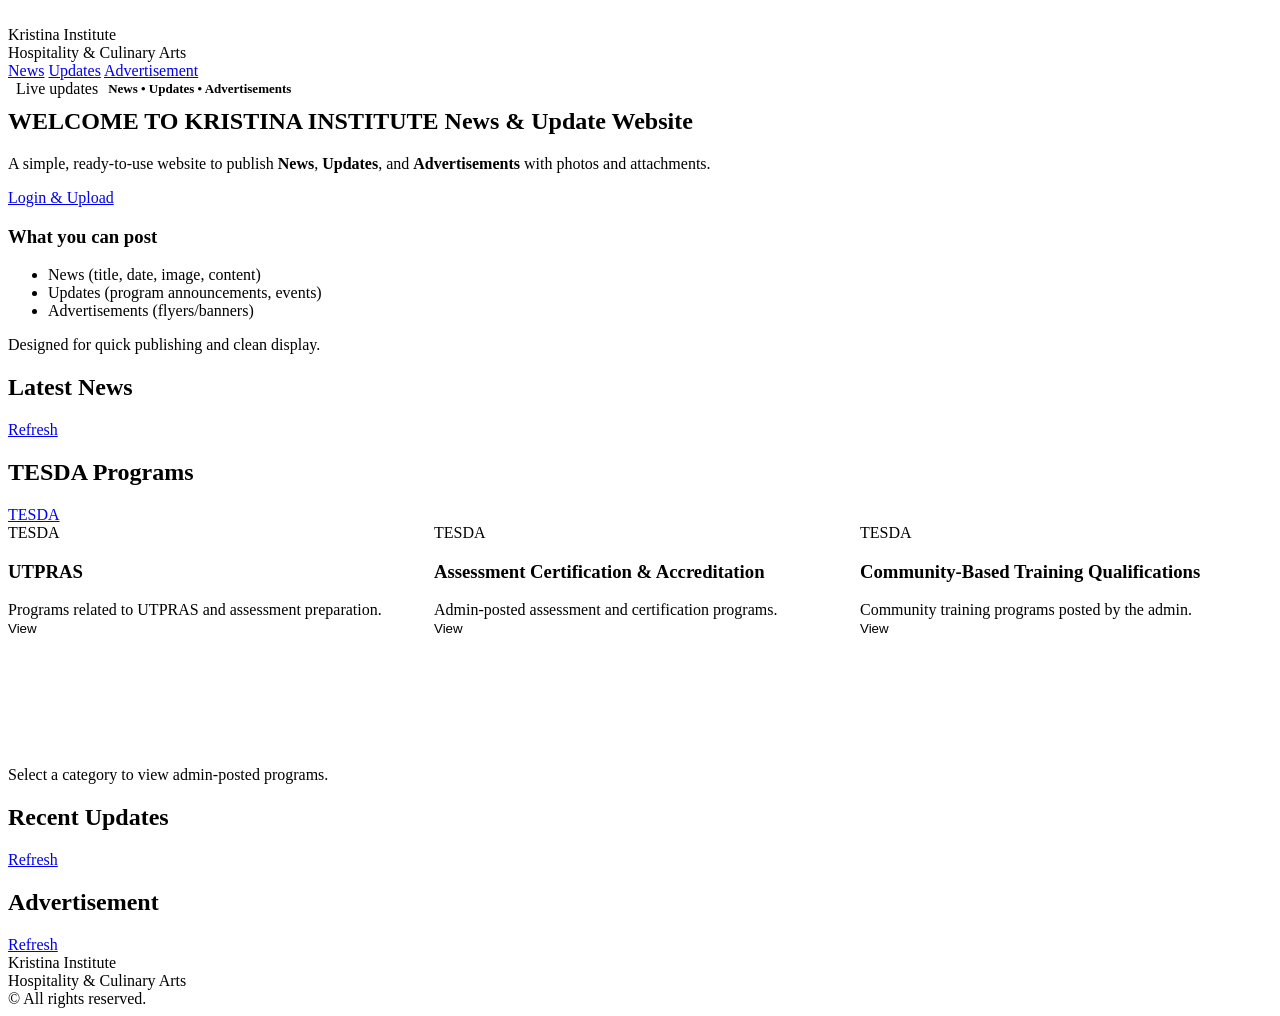
==== index.html @ 283ab5c9 "Add files via upload" ====
<!doctype html>
<html lang="en">
<head>
  <meta charset="utf-8" />
  <meta name="viewport" content="width=device-width, initial-scale=1" />
  <title>Kristina Institute — Updates, News & Announcements</title>
  <link rel="stylesheet" href="assets/style.css" />
</head>
<body class="has-bg-image">
  <header class="site-header">
    <div class="container header-inner">
        <div class="brand">
        <div class="brand-mark" aria-hidden="true">
<img class="brand-logo" src="assets/KIHCA LOGO MALIWANAG.png" alt="" />
        </div>
        <div>
          <div class="brand-title">Kristina Institute</div>

          <div class="brand-subtitle">Hospitality &amp; Culinary Arts</div>
        </div>

      </div>

      <nav class="nav">
        <a href="#news" class="nav-link">News</a>
        <a href="#updates" class="nav-link">Updates</a>
        <a href="#advertisement" class="nav-link">Advertisement</a>

      </nav>
    </div>
  </header>

  <main>
    <section class="hero">
        <div class="container hero-inner">
        <div>
          <div style="display:flex; align-items:center; gap:10px; flex-wrap:wrap;">

            <span class="badge badge-primary" style="display:inline-flex; align-items:center; gap:8px;">
              <span class="live-dot" aria-hidden="true"></span>
              Live updates
            </span>
            <span style="color:var(--muted); font-weight:800; font-size:13px;">News • Updates • Advertisements</span>
          </div>
          <h1 style="margin-top:10px;">WELCOME TO KRISTINA INSTITUTE News & Update Website</h1>

          <p>
            A simple, ready-to-use website to publish <strong>News</strong>, <strong>Updates</strong>, and <strong>Advertisements</strong>
            with photos and attachments.
          </p>
          <div class="hero-actions">
<a class="btn" href="admin">Login &amp; Upload</a>
          </div>

        </div>
        <div class="hero-card" role="note">
          <h3>What you can post</h3>
          <ul>
            <li>News (title, date, image, content)</li>
            <li>Updates (program announcements, events)</li>
            <li>Advertisements (flyers/banners)</li>
          </ul>
          <p class="muted">Designed for quick publishing and clean display.</p>
        </div>
      </div>
    </section>

    <section id="news" class="section">
      <div class="container">
        <div class="section-head">
          <h2>Latest News</h2>
          <a href="#" class="section-more" id="refreshNewsBtn" title="Refresh">Refresh</a>
        </div>
        <div id="newsList" class="grid"></div>
      </div>
    </section>

    <section id="tesda" class="section section-alt">
      <div class="container">
        <div class="section-head">
          <h2>TESDA Programs</h2>
          <a href="tesda.html" class="section-more" title="TESDA Programs">TESDA</a>
        </div>

        <div id="tesdaEmbed"></div>

        <p class="muted" style="margin:12px 0 0;">Select a category to view admin-posted programs.</p>
      </div>
    </section>



    <section id="updates" class="section section-alt">
      <div class="container">
        <div class="section-head">
          <h2>Recent Updates</h2>
          <a href="#" class="section-more" id="refreshUpdatesBtn" title="Refresh">Refresh</a>
        </div>
        <div id="updatesList" class="grid"></div>
      </div>
    </section>

    <section id="advertisement" class="section">
      <div class="container">
        <div class="section-head">
          <h2>Advertisement</h2>
          <a href="#" class="section-more" id="refreshAdBtn" title="Refresh">Refresh</a>
        </div>
        <div id="adsList" class="ads"></div>
      </div>
    </section>
  </main>

  <footer class="site-footer">
    <div class="container footer-inner">
      <div>
        <div class="footer-title">Kristina Institute</div>
        <div class="muted">Hospitality &amp; Culinary Arts</div>
      </div>
      <div class="footer-right">
        <div class="muted">© <span id="year"></span> All rights reserved.</div>
      </div>
    </div>
  </footer>

  <script type="module" src="assets/app.js"></script>
  <script src="assets/chatbot.js"></script>
  <script src="index-tesda-embed.js"></script>
</body>
</html>
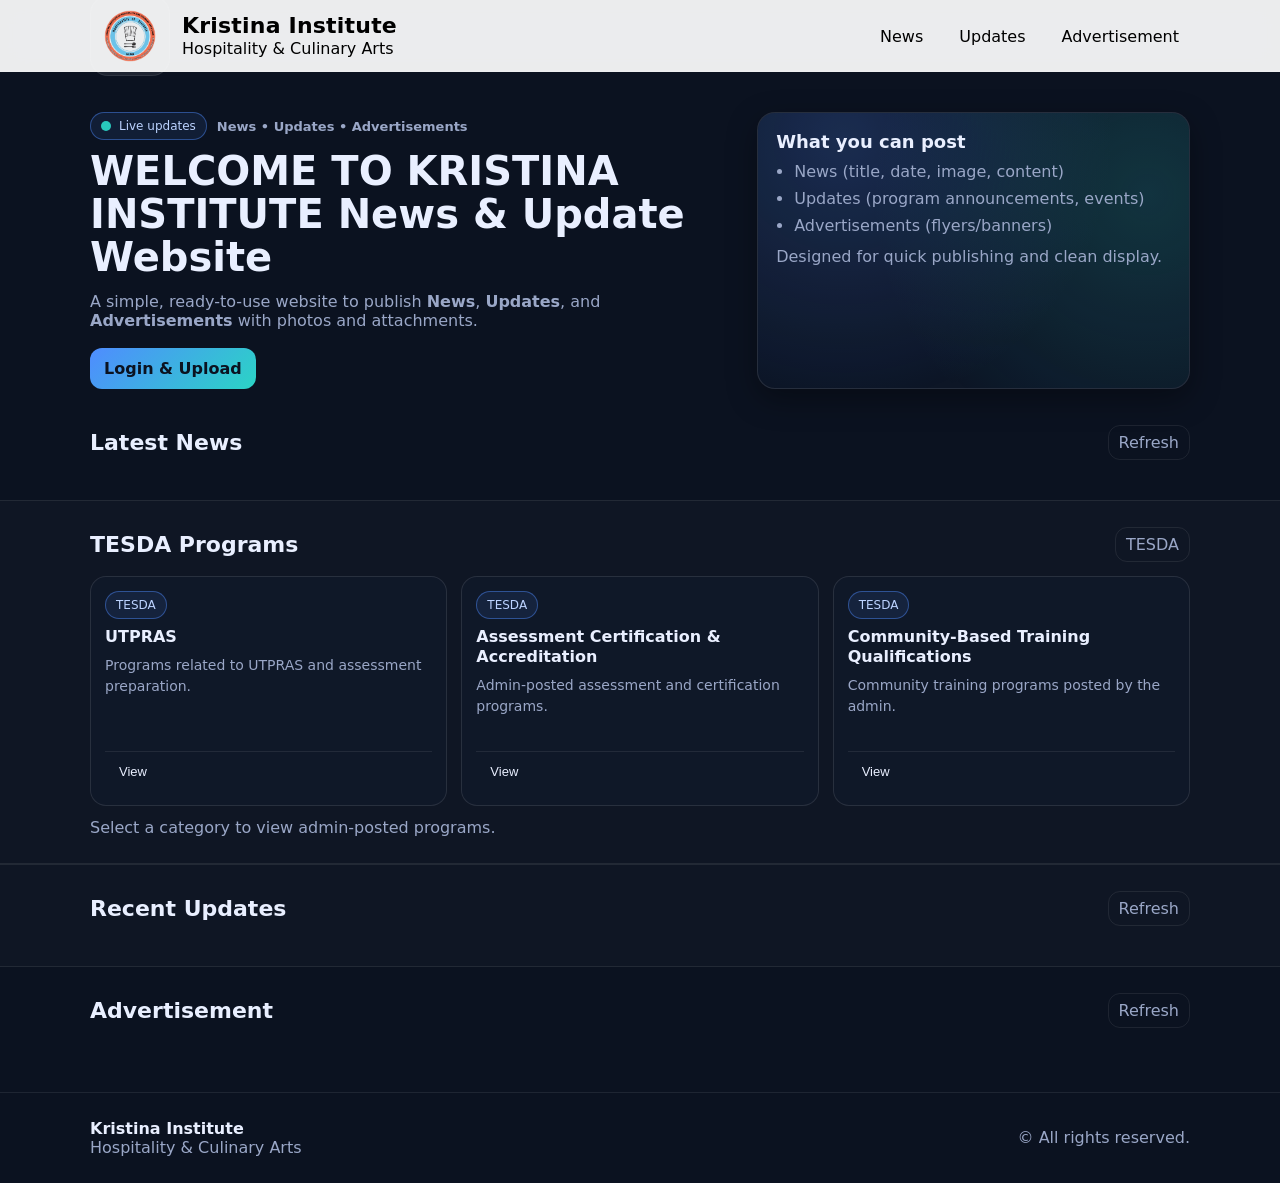
==== commit d57532cb: "Update index.html" ====
--- a/index.html
+++ b/index.html
@@ -4,14 +4,14 @@
   <meta charset="utf-8" />
   <meta name="viewport" content="width=device-width, initial-scale=1" />
   <title>Kristina Institute — Updates, News & Announcements</title>
-  <link rel="stylesheet" href="assets/style.css" />
+  <link rel="stylesheet" href="style.css" />
 </head>
 <body class="has-bg-image">
   <header class="site-header">
     <div class="container header-inner">
         <div class="brand">
         <div class="brand-mark" aria-hidden="true">
-<img class="brand-logo" src="assets/KIHCA LOGO MALIWANAG.png" alt="" />
+<img class="brand-logo" src="KIHCA LOGO MALIWANAG.png" alt="" />
         </div>
         <div>
           <div class="brand-title">Kristina Institute</div>
@@ -49,7 +49,7 @@
             with photos and attachments.
           </p>
           <div class="hero-actions">
-<a class="btn" href="admin">Login &amp; Upload</a>
+<a class="btn" href="admin.php">Login &amp; Upload</a>
           </div>
 
         </div>
--- a/style.css
+++ b/style.css
@@ -0,0 +1,210 @@
+:root{
+  --bg:#0b1220;
+  --card:#121a2d;
+  --muted:#9aa7c7;
+  --text:#e9efff;
+  --primary:#4f8cff;
+  --primary2:#2bd4c5;
+  --danger:#ff4f6d;
+  --border:rgba(255,255,255,.08);
+  --shadow:0 10px 30px rgba(0,0,0,.35);
+}
+
+*{box-sizing:border-box}
+html, body { height:100%; }
+body{
+
+  margin:0;
+  font-family:system-ui,-apple-system,Segoe UI,Roboto,Arial,sans-serif;
+  background:linear-gradient(180deg,#060a13, var(--bg));
+  color:var(--text);
+  -webkit-font-smoothing:antialiased;
+  -moz-osx-font-smoothing:grayscale;
+}
+
+/* Prevent any “white flash/strip” above/below sections */
+html{background:var(--bg)}
+body{background-attachment:fixed}
+
+
+
+/* Optional: background image for user/admin pages */
+body.has-bg-image{
+  background-image:
+    radial-gradient(700px circle at 15% 20%, rgba(79,140,255,.28), rgba(0,0,0,0) 50%),
+    radial-gradient(600px circle at 85% 25%, rgba(43,212,197,.22), rgba(0,0,0,0) 55%),
+    radial-gradient(900px circle at 50% 100%, rgba(255,79,109,.10), rgba(0,0,0,0) 60%),
+    var(--bg-image-url);
+  background-size: cover, cover, cover, cover;
+  background-position: center, center, center, center;
+  background-repeat: no-repeat;
+  background-attachment: fixed;
+}
+
+
+/* Improve text readability over background image */
+body.has-bg-image .site-header,
+body.has-bg-image main,
+body.has-bg-image footer{
+  position: relative;
+  z-index: 1;
+}
+body.has-bg-image .hero-card,
+body.has-bg-image .card,
+body.has-bg-image .ad{
+  background: rgba(18,26,45,.55);
+  border-color: rgba(255,255,255,.10);
+}
+
+
+img{max-width:100%}
+
+.container{width:min(1100px, calc(100% - 32px)); margin:0 auto;}
+
+/* Background motion (subtle, CSS-only) */
+@media (prefers-reduced-motion: no-preference){
+  .bg-anim::before,
+  .bg-anim::after{content:""; position:fixed; inset:auto;}
+}
+
+.site-header{
+  position:sticky; top:0; z-index:50;
+  backdrop-filter:saturate(140%) blur(12px);
+  background:rgba(255,255,255,.92);
+  border-bottom:1px solid var(--border);
+}
+
+.site-header *{color:#000 !important;}
+.brand-mark{box-sizing:border-box;}
+
+.header-inner{display:flex; align-items:center; justify-content:space-between; padding:14px 0; gap:16px;}
+.brand{display:flex; align-items:center; gap:12px;}
+/* Letterhead logo area */
+.brand-mark{width:80px;height:80px;min-width:80px;min-height:80px;border-radius:18px;background:rgba(255,255,255,.08);display:flex;align-items:center;justify-content:center;overflow:hidden;border:1px solid var(--border);}
+/* Ensure logo stays inside its box (no stretching/cropping). */
+.brand-logo{width:100%; height:100%; object-fit:contain; object-position:center; display:block; background:transparent;}
+
+.site-header{height:72px}
+.header-inner{height:72px}
+
+/* Letterhead logo variants (fixed box sizing for re-encode/letterhead exports). */
+.letterhead-logo{width:220px;height:120px;border-radius:16px;background:rgba(255,255,255,.04);display:flex;align-items:center;justify-content:center;overflow:hidden;border:1px solid var(--border);}
+.letterhead-logo img{width:100%;height:100%;object-fit:contain;object-position:center;display:block;max-width:100%;max-height:100%;}
+
+.brand-title{font-weight:900;letter-spacing:.2px; font-size:22px; line-height:1.1; font-family:inherit;}
+
+.brand-subtitle{font-size:16px;color:var(--muted);margin-top:2px; line-height:1.1;}
+
+.nav{display:flex; gap:14px; flex-wrap:wrap; justify-content:flex-end;}
+.nav-link{color:var(--muted); text-decoration:none; padding:8px 10px; border-radius:10px; border:1px solid transparent;}
+.nav-link:hover{color:#000; border-color:var(--border); background:rgba(0,0,0,.04)}
+.nav-link-primary{color:#0b1220; background:linear-gradient(135deg,var(--primary),var(--primary2)); font-weight:700;}
+
+.hero{padding:40px 0 10px;}
+.hero-inner{display:grid; grid-template-columns:1.2fr .8fr; gap:18px; align-items:stretch;}
+.hero h1{margin:0; font-size:40px; line-height:1.08;}
+.hero p{color:var(--muted); margin:12px 0 0; font-size:16px; max-width:58ch;}
+.hero-actions{margin-top:18px; display:flex; gap:12px; flex-wrap:wrap;}
+.btn{display:inline-flex; align-items:center; justify-content:center; padding:11px 14px; border-radius:12px; color:#0b1220; text-decoration:none; font-weight:750; background:linear-gradient(135deg,var(--primary),var(--primary2));}
+
+
+.hero-card{background:rgba(255,255,255,.06); border:1px solid var(--border); border-radius:18px; padding:18px; box-shadow:var(--shadow); position:relative; overflow:hidden}
+.hero-card::before{content:""; position:absolute; inset:-2px; background:radial-gradient(600px circle at 20% 10%, rgba(79,140,255,.22), rgba(0,0,0,0) 45%),radial-gradient(500px circle at 90% 30%, rgba(43,212,197,.18), rgba(0,0,0,0) 55%); opacity:.9; pointer-events:none;}
+.hero-card > *{position:relative; z-index:1}
+
+.hero-card h3{margin:0 0 10px; font-size:18px}
+.hero-card ul{margin:0; padding-left:18px; color:var(--muted)}
+.hero-card li{margin:8px 0}
+.muted{color:var(--muted)}
+
+.section{padding:26px 0;}
+.section-alt{background:rgba(255,255,255,.02); border-top:1px solid var(--border); border-bottom:1px solid var(--border);}
+.section-head{display:flex; align-items:center; justify-content:space-between; gap:12px; margin-bottom:14px;}
+.section-head h2{margin:0; font-size:22px}
+.section-more{color:var(--muted); text-decoration:none; border:1px solid var(--border); padding:7px 10px; border-radius:12px;}
+.section-more:hover{color:var(--text);}
+
+.grid{display:grid; grid-template-columns:repeat(3, 1fr); gap:14px;}
+.card{background:rgba(255,255,255,.05); border:1px solid var(--border); border-radius:16px; overflow:hidden; display:flex; flex-direction:column; min-height:260px;}
+
+.card-media{height:170px; background:#0d1528; position:relative;}
+.card-media img{width:100%; height:100%; object-fit:cover; display:block;}
+.card-body{padding:14px; display:flex; flex-direction:column; gap:8px; flex:1;}
+.badges{display:flex; gap:8px; flex-wrap:wrap}
+.badge{font-size:12px; padding:6px 10px; border-radius:999px; border:1px solid var(--border); color:var(--muted)}
+.badge-primary{border-color:rgba(79,140,255,.45); color:#bcd3ff; background:rgba(79,140,255,.10)}
+
+.live-dot{
+  width:10px;
+  height:10px;
+  border-radius:999px;
+  background:rgba(43,212,197,.95);
+  box-shadow:0 0 0 0 rgba(43,212,197,.35);
+  animation: livePulse 1.4s infinite;
+}
+
+@keyframes livePulse{
+  0%{box-shadow:0 0 0 0 rgba(43,212,197,.35); transform:translateY(0)}
+  70%{box-shadow:0 0 0 12px rgba(43,212,197,0); transform:translateY(-0.5px)}
+  100%{box-shadow:0 0 0 0 rgba(43,212,197,0); transform:translateY(0)}
+}
+
+.card-title{margin:0; font-size:16px; line-height:1.25;}
+.card-meta{color:var(--muted); font-size:13px; display:flex; gap:10px; align-items:center;}
+.card-content{color:var(--muted); font-size:14px; line-height:1.5; display:-webkit-box; -webkit-line-clamp:3; -webkit-box-orient:vertical; overflow:hidden;}
+.card-actions{margin-top:auto; padding:12px 14px; border-top:1px solid var(--border); display:flex; justify-content:space-between; align-items:center; gap:10px;}
+.small-link{color:var(--muted); text-decoration:none; font-size:13px}
+.small-link:hover{color:var(--text)}
+.small-link:focus-visible{outline:3px solid rgba(79,140,255,.35); outline-offset:2px; border-radius:10px;}
+
+/* Alerts */
+.alert{padding:12px 14px; border-radius:16px; border:1px solid var(--border); background:rgba(255,255,255,.04);}
+.alert-success{border-color:rgba(43,212,197,.35); background:rgba(43,212,197,.10); color:rgba(233,239,255,.95)}
+.alert-danger{border-color:rgba(255,79,109,.35); background:rgba(255,79,109,.10); color:rgba(233,239,255,.95)}
+.alert-muted{color:var(--muted)}
+
+/* Skeletons */
+.skeleton{background:rgba(255,255,255,.06); border:1px solid rgba(255,255,255,.08); border-radius:16px; overflow:hidden;}
+.skeleton::after{content:""; display:block; width:100%; height:100%; background:linear-gradient(90deg, rgba(255,255,255,0) 0%, rgba(255,255,255,.12) 50%, rgba(255,255,255,0) 100%); transform:translateX(-100%); animation:skeleton-shimmer 1.1s infinite;}
+@keyframes skeleton-shimmer{0%{transform:translateX(-100%)} 100%{transform:translateX(100%)}}
+
+.skel-row{height:14px; margin:10px 14px; border-radius:999px;}
+.skel-thumb{height:170px; margin:0; border-radius:0;}
+
+/* Buttons */
+.btn-secondary:focus-visible,.btn-primary:focus-visible,.btn-link:focus-visible,.btn-out:focus-visible{outline:3px solid rgba(79,140,255,.35); outline-offset:2px;}
+
+
+.ads{display:grid; grid-template-columns:repeat(3, 1fr); gap:14px;}
+.ad{background:rgba(255,255,255,.05); border:1px solid var(--border); border-radius:16px; overflow:hidden;}
+
+.ad img{width:100%; height:240px; object-fit:cover; display:block;}
+.ad-body{padding:14px}
+.ad-title{margin:0 0 8px; font-size:16px}
+
+.site-footer{padding:26px 0; border-top:1px solid var(--border); margin-top:24px;}
+.footer-inner{display:flex; justify-content:space-between; gap:16px; align-items:center; flex-wrap:wrap;}
+.footer-title{font-weight:800}
+
+@media (max-width: 980px){
+  .hero-inner{grid-template-columns:1fr}
+  .grid{grid-template-columns:repeat(2, 1fr)}
+  .ads{grid-template-columns:repeat(2, 1fr)}
+  .hero h1{font-size:34px}
+}
+@media (max-width: 620px){
+  .grid{grid-template-columns:1fr}
+  .ads{grid-template-columns:1fr}
+}
+
+/* Focus & motion accessibility */
+:focus-visible{
+  outline:3px solid rgba(79,140,255,.38);
+  outline-offset:2px;
+}
+
+@media (prefers-reduced-motion: reduce){
+  *{scroll-behavior:auto !important; transition:none !important; animation:none !important;}
+}
+
+
